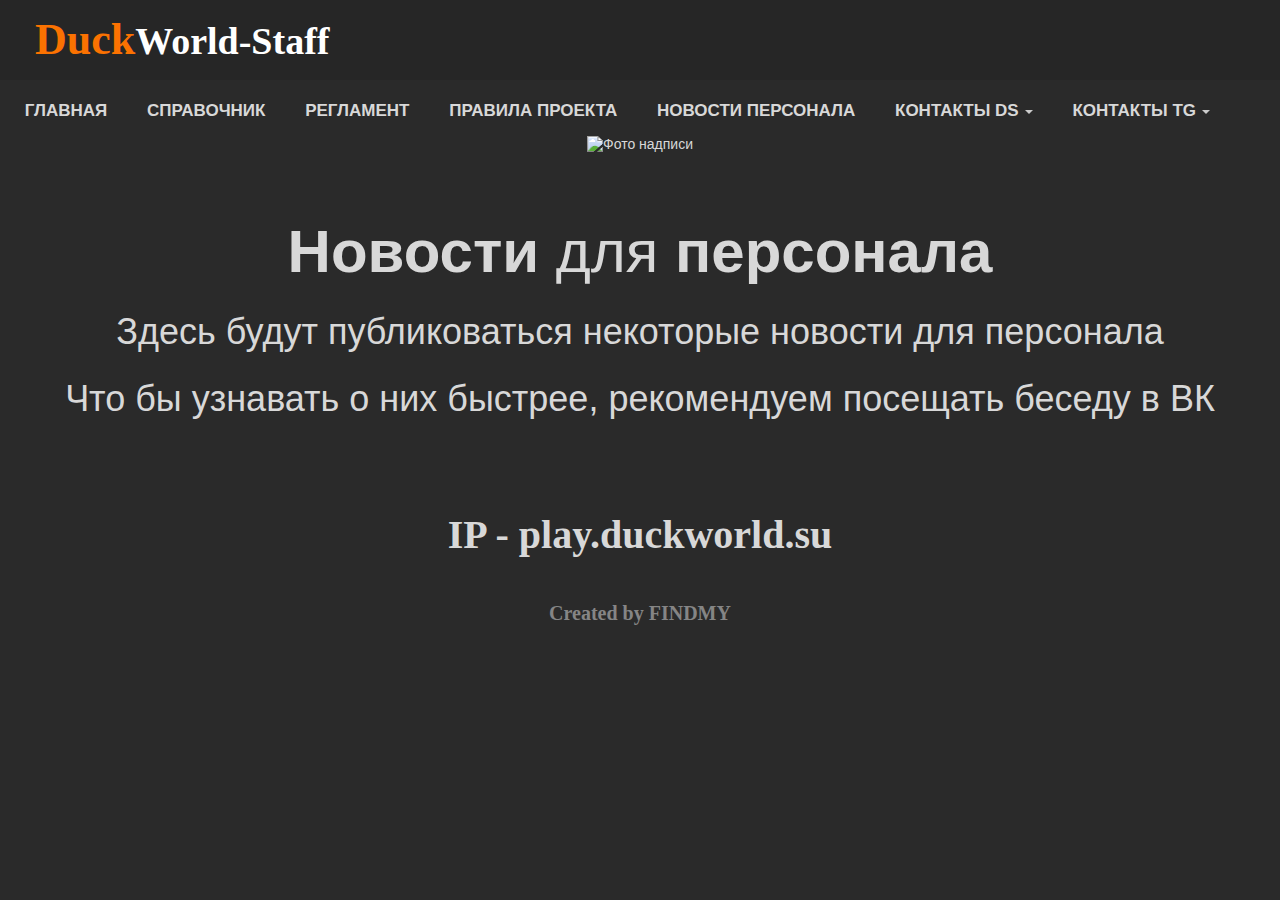
==== main.html @ 3d75f7b2 "Add files via upload" ====
<!DOCTYPE html>
<html lang="ru">

<head>
    <meta charset="utf-8">
    <meta name="Raquel" content="Codify Academy">
    <met name="description" content="An intermediate simple site replication made by Codify Academy.">
        <title>DuckWorld-Staff</title>
        <link rel="shortcut" href="favicon.ico">
        <link href="http://fonts.goolgleapis.com/css?family=Open+Sans:400,300,700" rel="stylesheet" type="text/css">
        <link rel="stylesheet" href="https://maxcdn.bootstrapcdn.com/font-awesome/4.3.0/css/font-awesome.min.css">
        <link rel="stylesheet" href="styles.css">
</head>

<body>
    <nav>
        <div class="logo">
            <a class="main-index" href="index1.html"><span class="duck-logo">Duck</span>World-Staff</a>
        </div>
        <ul class="nav-bar active">
            <li class="nav-link" class="nav-info">
                <a
                    href="index.html">Главная</a>
            </li>
            <li class="nav-link" class="nav-info">
                <a
                    href="https://sites.google.com/view/duckworld-moderators/%D0%B3%D0%BB%D0%B0%D0%B2%D0%BD%D0%B0%D1%8F-%D1%81%D1%82%D1%80%D0%B0%D0%BD%D0%B8%D1%86%D0%B0?authuser=0">Справочник</a>
            </li>
            <li class="nav-link active">
                <a href="https://drive.google.com/file/d/18ECSZvlQudHRG6nyhBLbqb5kcnPhb0lm/view">Регламент</a>
            </li>
            <li class="nav-link">
                <a href="https://vk.com/topic-221816899_51909450">Правила проекта</a>
            </li>
            <li class="nav-link active">
                <a href="main.html">Новости персонала</a>
            </li>
            <li class="dropdown">
                <a href="#" class="dropbtn">КОНТАКТЫ DS</a>
                <ul class="dropdown-content">
                    <li><a href="https://discord.com/users/659389177367887876" target="_blank">SNICH_GAMES</a></li>
                    <li><a href="https://discord.com/users/828582521494831104" target="_blank">Midweek24</a></li>
                    <li><a href="https://discord.com/users/828582521494831104" target="_blank">FINDMY</a></li>
                </ul>
            </li>
            <li class="dropdown">
                <a href="#" class="dropbtn">КОНТАКТЫ TG</a>
                <ul class="dropdown-content">
                    <li><a href="http://t.me/snich_1" target="_blank">SNICH_GAMES</a></li>
                    <li><a href="http://t.me/midweek24" target="_blank">Midweek24</a></li>
                    <li><a href="http://t.me/borodinskiy_hleb" target="_blank">FINDMY</a></li>
                </ul>
            </li>
        </ul>
    </nav>

    <header>
        <img class="banner" src="img/iL3OtYTrg24.png" alt="Фото надписи">
        <h1 class="h1-main"><span>Новости</span> для<span> персонала</span></h1>
        <h2>Здесь будут публиковаться некоторые новости для персонала</h2>
        <h2>Что бы узнавать о них быстрее, рекомендуем посещать беседу в ВК</h2>
    </header>



    <br class="br">
    <footer>
        <h3>IP - play.duckworld.su</h3>
        <br>
        <p class="bold">
            Created by FINDMY
        </p>
        <p>

        </p>
    </footer>
---- styles.css ----
*{
	margin: 0;
	padding: 0;
}
body{
	font-size: 14px;
	background-color: #2a2a2a;
}
/* navigation */

nav{
	background-color: #262626;
	height: 80px
}

nav .logo{
	color: #fff;
	line-height: 20px;
	font-size: 38px;
	float: left;
	padding: 15px 15px;
	padding-left: 35px;
	margin-top: 15px;
	font-weight: bold;
}
.duck {
  color: rgb(251, 114, 1);
  font-size: 54px;
}
.duck-logo {
  color: rgb(251, 114, 1);
  font-size: 44px;
}

nav ul{
	float: right;
	padding: 15px 15px;
	padding-right: 35px;
	font-size: 17px;
	margin-top: 20px;
	font-weight: bold;
	font-family: arial;
}

nav ul li{
	display: inline-block;
	list-style-type: circle;
}

nav ul li.acitve a{
	color: #ff6760;
}


nav ul li a{
	color: #d8d8d8;
	text-decoration: none;
	margin-right: 35px;
	text-transform: uppercase;
}

/* ... ваши стили для .nav-link ... */

/* Линия подчеркивания при наведении (пример) */
.nav-link:hover {
  color: #ff9800;
}
.nav-link:hover::after {
  content: '';
  position: absolute;
  left: 0;
  bottom: -2px;
  width: 100%;
  height: 2px;
  background-color: #ff9800;
}

/* --- СТИЛИ ДЛЯ АКТИВНОЙ ССЫЛКИ (добавленной вручную) --- */
.nav-link.active { /* Стиль для ссылки с классом active */
  color: #ff9800; /* Цвет как при наведении */
  font-weight: bold; /* Можно добавить жирность */
  /* Важно: убеждаемся, что активная ссылка не реагирует на hover так же, */
  /* чтобы не было двойного эффекта или конфликтов (если нужно) */
  /* pointer-events: none; */ /* Раскомментируйте, если хотите отключить hover для активной */
}

/*header*/
header{
	color: #d8d8d8;
	text-align: center;
	font-family: 'Open Sans', sans-serif;
}

.main-index {
  text-decoration: none;
  color: white;
}

.banner {
  height: 850px;
  width: 100%;
}
header h1{
	margin-top: 65px;
	font-size: 48px;
	font-weight: 300;
}
.h1-main {
  margin-top: 65px;
	font-size: 60px;
	font-weight: 300;
}

header h1 span{
	font-weight: bold;
}
header h2{
	font-size: 36px;
	margin: 25px 0;
	font-weight: 300
}
header h2 span{
	color: #eb615b;
}

.main-nav li a {
  display: inline-block; 
  color: #cccccc;
  text-align: center;
  padding: 14px 16px;
  text-decoration: none;
  font-size: 12px;
  text-transform: uppercase;
  font-family: sans-serif;
  vertical-align: middle; /
}

.main-nav li a:hover:not(.dropbtn) {
  background-color: #444;
  color: white;
}

.dropdown {
  position: relative;
  display: inline-block;
}


.dropbtn::after {
  content: ''; 
  display: inline-block;
  margin-left: 6px; 
  vertical-align: middle; 
  border-style: solid;
  border-width: 4px 4px 0 4px; 
  border-color: #cccccc transparent transparent transparent; 
  transition: border-color 0.2s ease, transform 0.2s ease; 
}

.dropdown:hover .dropbtn::after {
  border-color: white transparent transparent transparent; 
}


.dropdown-content {
  opacity: 0; 
  visibility: hidden; 
  transform: translateY(-10px); 
  transition: opacity 0.3s ease, transform 0.3s ease, visibility 0s 0.3s; 

  position: absolute;
  background-color: #3a3a3a;
  min-width: 160px;
  box-shadow: 0px 8px 16px 0px rgba(0,0,0,0.3);
  z-index: 1;
  right: 0;
  list-style: none;
  padding: 5px 0; 
  margin: 0;
  margin-top: 5px; 
  border-radius: 4px; 
  text-align: left;
}

.dropdown-content li a {
  color: #cccccc;
  padding: 10px 16px; 
  text-decoration: none;
  display: block;
  text-transform: none;
  font-size: 13px;
  white-space: nowrap;
  transition: background-color 0.2s ease, color 0.2s ease; 
}

.dropdown-content li a:hover {
  background-color: #555;
  color: white;
}

.dropdown:hover .dropdown-content {
  opacity: 1; 
  visibility: visible; 
  transform: translateY(0); 
  transition: opacity 0.3s ease, transform 0.3s ease, visibility 0s 0s; 
}

.dropdown:hover .dropbtn {
  background-color: #444;
  color: white;
}

header a {
	background-color: #ff6760;
	padding: 15px 20px;
	text-transform: uppercase;
	border: none;
	border-radius: 10px;
	margin: 10px 0 75px;
	display: inline-block;
	color: #fff;
	text-decoration: none;
  font-size: 16px;
  font-weight: bold;
}


/* --- Стили ТОЛЬКО для формы ввода пароля --- */

/* Оверлей (затемнение фона) */
#passwordOverlay {
  position: fixed; /* Фиксированное положение на весь экран */
  top: 0;
  left: 0;
  width: 100%;
  height: 100%;
  background-color: rgba(0, 0, 0, 0.65); /* Полупрозрачный черный фон */
  display: flex; /* Используем flex для центрирования блока ввода */
  justify-content: center;
  align-items: center;
  z-index: 1000; /* Должен быть поверх всего остального контента */
  transition: opacity 0.3s ease-out; /* Плавное исчезновение */
  /* Убедись, что твой основной контент имеет z-index ниже 1000, если ты используешь z-index */
}

/* Контейнер формы ввода пароля */
#passwordPrompt {
  background-color: #ffffff; /* Белый фон блока */
  padding: 30px 40px;
  border-radius: 8px;
  box-shadow: 0 5px 20px rgba(0, 0, 0, 0.25); /* Тень для выделения */
  text-align: center;
  width: 90%; /* Ширина на мобильных */
  max-width: 360px; /* Максимальная ширина на больших экранах */
  box-sizing: border-box; /* Чтобы padding не влиял на общую ширину */
}

/* Заголовок внутри блока ввода */
#passwordPrompt h2 {
  margin-top: 0;
  margin-bottom: 15px;
  color: #333; /* Цвет заголовка (можешь поменять) */
  font-size: 1.4em; /* Размер заголовка */
  font-weight: 600;
  font-family: sans-serif; /* Используем базовый шрифт, если твой не подхватится */
}

/* Поясняющий текст внутри блока ввода */
#passwordPrompt p {
  margin-bottom: 25px;
  color: #555; /* Цвет текста (можешь поменять) */
  font-size: 0.95em;
  line-height: 1.4;
   font-family: sans-serif; /* Используем базовый шрифт */
}

/* Поле ввода пароля */
#passwordInput {
  width: 100%; /* На всю ширину блока #passwordPrompt */
  padding: 12px 15px;
  margin-bottom: 10px; /* Отступ снизу до сообщения об ошибке */
  border: 1px solid #ced4da; /* Серая рамка */
  border-radius: 5px;
  box-sizing: border-box;
  font-size: 1em;
  font-family: inherit; /* Наследует шрифт от родителя */
}
/* Стиль при фокусе на поле ввода */
#passwordInput:focus {
  border-color: #80bdff; /* Голубая рамка при фокусе */
  outline: 0; /* Убираем стандартный контур */
  box-shadow: 0 0 0 0.2rem rgba(0, 123, 255, 0.25); /* Легкое свечение */
}

/* Сообщение об ошибке */
#errorMessage {
  color: #dc3545; /* Красный цвет для ошибки */
  font-size: 0.85em;
  min-height: 1.2em; /* Резервируем место, чтобы форма не прыгала */
  margin-bottom: 15px; /* Отступ до кнопки */
  text-align: left; /* Выравнивание текста ошибки по левому краю */
  display: none; /* Скрыто по умолчанию */
   font-family: sans-serif; /* Используем базовый шрифт */
}

/* Кнопка "Войти" */
#submitPassword {
  width: 100%; /* На всю ширину блока #passwordPrompt */
  padding: 12px 20px;
  background-color: #007bff; /* Синий цвет кнопки */
  color: white; /* Белый текст на кнопке */
  border: none;
  border-radius: 5px;
  font-size: 1em;
  font-weight: 500;
  cursor: pointer;
  transition: background-color 0.2s ease;
  font-family: inherit; /* Наследует шрифт */
}
/* Стиль кнопки при наведении */
#submitPassword:hover {
  background-color: #0056b3; /* Более темный синий при наведении */
}

/* Стиль для плавного скрытия оверлея (добавляется через JS) */
#passwordOverlay.hidden {
  opacity: 0;
  pointer-events: none; /* Чтобы нельзя было кликнуть на невидимый оверлей */
}

/* Анимация тряски при ошибке (добавляется через JS) */
@keyframes shake {
0%, 100% { transform: translateX(0); }
10%, 30%, 50%, 70%, 90% { transform: translateX(-5px); }
20%, 40%, 60%, 80% { transform: translateX(5px); }
}

/* Применяем анимацию к блоку (этот класс можно добавить в JS при ошибке) */
#passwordPrompt.shake-animation {
   animation: shake 0.5s;
}


/* Важно: убедись, что твой основной контент скрыт */
/* Либо через JS как в прошлом примере (protectedContent.style.display = 'none';) */
/* Либо добавь этот стиль, если у тебя нет JS для этого */
#protectedContent {
   display: none;
}

/* --- Конец стилей для формы ввода пароля --- */

.rules {
  background-color: #ff6760;
	padding: 15px 20px;
	text-transform: uppercase;
	border: none;
	border-radius: 10px;
	margin: 10px 0px 75px;
	display: block;
	color: #fff;
	text-decoration: none;
  text-align: center;
  font-weight: bold;
  font-size: 20px;
}
.reg {
  background-color: #ff6760;
	padding: 15px 20px;
	text-transform: uppercase;
	border: none;
	border-radius: 10px;
	margin: 10px 0 75px;
	display: block;
	color: #fff;
	text-decoration: none;
  font-size: 20px;
  font-weight: bold;
  text-align: center;
}

.personal {
  background-color: #ff6760;
	padding: 15px 20px;
	text-transform: uppercase;
	border: none;
	border-radius: 10px;
	margin: 10px 0px 75px;
	display: block;
	color: #fff;
	text-decoration: none;
  text-align: center;
  font-weight: bold;
  font-size: 20px;
}

.stadii {
  background-color: #ff6760;
	padding: 15px 20px;
	text-transform: uppercase;
	border: none;
	border-radius: 10px;
	margin: 10px 0px 75px;
	display: block;
	color: #fff;
	text-decoration: none;
  text-align: center;
  font-weight: bold;
  font-size: 20px;
}

.p-rules {
  background-color: #ff6760;
	padding: 15px 20px;
	text-transform: uppercase;
	border: none;
	border-radius: 10px;
	margin: 10px 0px 75px;
	display: block;
	color: #fff;
	text-decoration: none;
  text-align: center;
  font-weight: bold;
  font-size: 20px;
}

.decor {
  color: rgb(255, 60, 0);
  font-weight: bold;
}

.faq-section {
  max-width: 800px; /* Максимальная ширина блока FAQ */
  margin: 40px auto; /* Отступы сверху/снизу и авто по бокам для центрирования */
  padding: 20px;    /* Внутренние отступы */
  text-align: left; /* Выравнивание текста по левому краю */
  color: #cccccc; /* Цвет текста (можете поменять на свой) */
}

.faq-section h2 {
  text-align: center; /* Заголовок секции по центру */
  margin-bottom: 80px; /* Отступ снизу от заголовка */
  color: #ffffff; /* Цвет заголовка (можете поменять) */
  font-size: 40px;
}

.faq-list dt { /* Стили для вопроса */
  font-weight: bold;  /* Жирный шрифт */
  margin-top: 15px;   /* Отступ сверху перед вопросом */
  color: #e0e0e0;   /* Цвет текста вопроса */
  font-size: 1.6em;   /* Немного увеличить размер шрифта */
}

.faq-list dd { /* Стили для ответа */
  margin-left: 0;     /* Убрать стандартный отступ слева для dd */
  margin-top: 5px;    /* Небольшой отступ сверху перед ответом */
  padding-left: 20px; /* Добавить небольшой отступ слева для визуального разделения */
  border-left: 2px solid #555555; /* Декоративная линия слева */
  line-height: 1.6;   /* Межстрочный интервал для лучшей читаемости */
  font-size: 1.6em;
}

.faq-list dt:first-of-type {
  margin-top: 0;
}
/*footer*/
footer{
	color: #d8d8d8;
	text-align: center;

}
footer h3{
	margin: 50px 0 25px;
	font-size: 40px;
  font-weight: bold;
}

footer p{
	color: #858585;
	font-size: 16px;
	padding: 3px 0;

}

.bold {
  font-weight: bold;
  font-size: 20px;
}

.br {
  color: #ff0000;
  font-size: 2px;
}
footer p a{
	color: #793f3d;
}
.socialIcons{
	margin: 15px 0 50px;

}
.socialIcons a{
	color: #fff;
  text-decoration: none;

}
.socialIcons .fa-twitter{
	background-color: #5daed5;
	padding: 5px;
	border-radius: 50%;
}
.socialIcons .fa-facebook{
	background-color: #4470cf;
	padding: 5px 8px;
	border-radius: 50%;
}

@media screen and (max-width: 640px){
	.item{
		width: 50%;
		margin: 0 auto;
		display: block;
	}
}
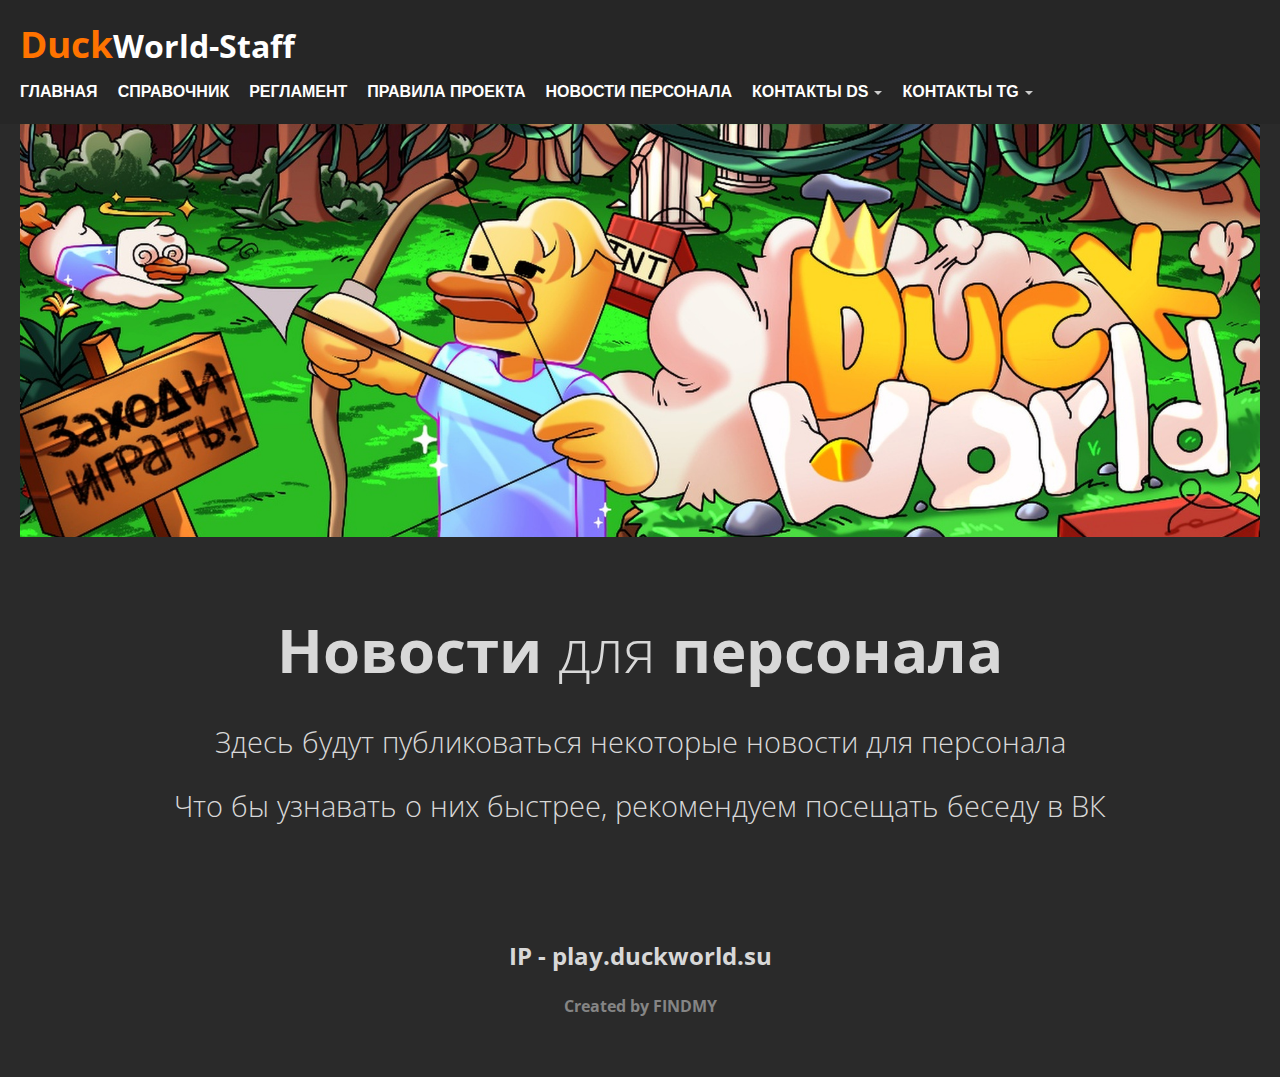
==== commit 5cdd7144: "add width for devise" ====
--- a/main.html
+++ b/main.html
@@ -4,12 +4,13 @@
 <head>
     <meta charset="utf-8">
     <meta name="Raquel" content="Codify Academy">
-    <met name="description" content="An intermediate simple site replication made by Codify Academy.">
-        <title>DuckWorld-Staff</title>
-        <link rel="shortcut" href="favicon.ico">
-        <link href="http://fonts.goolgleapis.com/css?family=Open+Sans:400,300,700" rel="stylesheet" type="text/css">
-        <link rel="stylesheet" href="https://maxcdn.bootstrapcdn.com/font-awesome/4.3.0/css/font-awesome.min.css">
-        <link rel="stylesheet" href="styles.css">
+    <meta name="description" content="An intermediate simple site replication made by Codify Academy.">
+    <meta name="viewport" content="width=device-width, initial-scale=1.0">
+    <title>DuckWorld-Staff</title>
+    <link rel="shortcut" href="favicon.ico">
+    <link href="https://fonts.googleapis.com/css?family=Open+Sans:400,300,700" rel="stylesheet" type="text/css">
+    <link rel="stylesheet" href="https://maxcdn.bootstrapcdn.com/font-awesome/4.3.0/css/font-awesome.min.css">
+    <link rel="stylesheet" href="styles.css">
 </head>
 
 <body>
@@ -66,7 +67,6 @@
     <br class="br">
     <footer>
         <h3>IP - play.duckworld.su</h3>
-        <br>
         <p class="bold">
             Created by FINDMY
         </p>
--- a/styles.css
+++ b/styles.css
@@ -1,70 +1,134 @@
-*{
-	margin: 0;
-	padding: 0;
-}
-body{
-	font-size: 14px;
-	background-color: #2a2a2a;
-}
+/* Добавить в самое начало файла */
+*,
+*::before,
+*::after {
+  margin: 0;
+  padding: 0;
+  box-sizing: border-box;
+  /* Важно для предсказуемой верстки */
+}
+
+html {
+  font-size: 100%;
+  /* Обычно 16px, база для rem */
+  scroll-behavior: smooth;
+  /* Оставляем твой скролл */
+  background-color: #2a2a2a;
+  /* Переносим фон с body сюда */
+}
+
+body {
+  font-size: 0.875rem;
+  /* ~14px */
+  /* background-color: #2a2a2a; */
+  /* Убираем отсюда, задано в html */
+  font-family: 'Open Sans', sans-serif;
+  /* Укажем основной шрифт здесь */
+  color: #d8d8d8;
+  /* Базовый цвет текста */
+  line-height: 1.6;
+  /* Базовый межстрочный интервал */
+}
+
+img {
+  /* Базовый стиль для всех изображений */
+  max-width: 100%;
+  /* Изображения не будут вылезать за контейнер */
+  height: auto;
+  /* Сохранение пропорций */
+  display: block;
+  /* Убирает лишний отступ под картинкой */
+}
+
+a {
+  /* Базовый стиль ссылок */
+  color: #ff6760;
+  /* Твой цвет ссылок */
+  text-decoration: none;
+}
+
+a:hover {
+  text-decoration: underline;
+  /* Простое подчеркивание при наведении */
+}
+
+/* Конец общих стилей */
+
+body {
+  font-size: 14px;
+  background-color: #2a2a2a;
+}
+
 /* navigation */
 
-nav{
-	background-color: #262626;
-	height: 80px
-}
-
-nav .logo{
-	color: #fff;
-	line-height: 20px;
-	font-size: 38px;
-	float: left;
-	padding: 15px 15px;
-	padding-left: 35px;
-	margin-top: 15px;
-	font-weight: bold;
-}
-.duck {
-  color: rgb(251, 114, 1);
-  font-size: 54px;
-}
+/* --- ИЗМЕНЕНИЯ В НАВИГАЦИИ --- */
+nav {
+  background-color: #262626;
+  /* height: 80px; */
+  /* Убираем фиксированную высоту */
+  padding: 15px 20px;
+  /* Добавляем внутренние отступы */
+  display: flex;
+  /* Включаем Flexbox */
+  justify-content: space-between;
+  /* Лого слева, меню справа */
+  align-items: center;
+  /* Выравниваем по вертикали */
+  flex-wrap: wrap;
+  /* Разрешаем перенос на маленьких экранах (хотя лучше сделать гамбургер) */
+}
+
+nav .logo {
+  color: #fff;
+  /* line-height: 20px; */
+  /* Управляется align-items */
+  font-size: 2rem;
+  /* Используем rem */
+  /* Было 38px */
+  /* float: left; */
+  /* Убираем float */
+  /* padding: 15px 15px; */
+  /* Задано в nav */
+  /* padding-left: 35px; */
+  /* margin-top: 15px; */
+  /* Управляется align-items */
+  font-weight: bold;
+  flex-shrink: 0;
+  /* Чтобы лого не сжималось */
+}
+
 .duck-logo {
-  color: rgb(251, 114, 1);
-  font-size: 44px;
-}
-
-nav ul{
-	float: right;
-	padding: 15px 15px;
-	padding-right: 35px;
-	font-size: 17px;
-	margin-top: 20px;
-	font-weight: bold;
-	font-family: arial;
-}
-
-nav ul li{
-	display: inline-block;
-	list-style-type: circle;
-}
-
-nav ul li.acitve a{
-	color: #ff6760;
-}
-
-
-nav ul li a{
-	color: #d8d8d8;
-	text-decoration: none;
-	margin-right: 35px;
-	text-transform: uppercase;
-}
-
-/* ... ваши стили для .nav-link ... */
-
-/* Линия подчеркивания при наведении (пример) */
+  color: rgb(255, 115, 0);
+  font-size: 2.3rem;
+}
+
+nav ul {
+  font-size: 1rem;
+  font-weight: bold;
+  font-family: arial, sans-serif;
+  list-style: none;
+  display: flex;
+  gap: 20px;
+  flex-wrap: wrap;
+  }
+
+nav ul li.acitve a {
+  color: #ff6760;
+}
+
+
+nav ul li a {
+  color: #ffffff;
+  text-decoration: none;
+  text-transform: uppercase;
+  padding: 5px 0;
+  display: block;
+}
+
 .nav-link:hover {
   color: #ff9800;
 }
+
 .nav-link:hover::after {
   content: '';
   position: absolute;
@@ -76,19 +140,19 @@
 }
 
 /* --- СТИЛИ ДЛЯ АКТИВНОЙ ССЫЛКИ (добавленной вручную) --- */
-.nav-link.active { /* Стиль для ссылки с классом active */
-  color: #ff9800; /* Цвет как при наведении */
-  font-weight: bold; /* Можно добавить жирность */
-  /* Важно: убеждаемся, что активная ссылка не реагирует на hover так же, */
-  /* чтобы не было двойного эффекта или конфликтов (если нужно) */
-  /* pointer-events: none; */ /* Раскомментируйте, если хотите отключить hover для активной */
+.nav-link.active {
+  color: #ff9800;
+  font-weight: bold;
 }
 
 /*header*/
-header{
-	color: #d8d8d8;
-	text-align: center;
-	font-family: 'Open Sans', sans-serif;
+/* --- ИЗМЕНЕНИЯ В HEADER --- */
+header {
+  color: #d8d8d8;
+  text-align: center;
+  font-family: 'Open Sans', sans-serif;
+  padding: 0 20px;
+  /* Добавим боковые отступы */
 }
 
 .main-index {
@@ -97,34 +161,82 @@
 }
 
 .banner {
-  height: 850px;
+  /* height: 850px; */
+  /* Убираем фиксированную высоту */
   width: 100%;
-}
-header h1{
-	margin-top: 65px;
-	font-size: 48px;
-	font-weight: 300;
-}
+  /* Оставляем */
+  max-height: 70vh;
+  /* Ограничим высоту, чтобы не занимал весь экран */
+  object-fit: cover;
+  /* Чтобы изображение красиво заполняло область */
+}
+
+.duck {
+  color: rgb(255, 115, 0);
+  font-size: 2.9rem;
+}
+
+header h1 {
+  margin-top: 3rem;
+  /* Используем rem */
+  /* Было 65px */
+  font-size: 2.5rem;
+  /* Используем rem */
+  /* Было 48px */
+  font-weight: 300;
+}
+
 .h1-main {
   margin-top: 65px;
-	font-size: 60px;
-	font-weight: 300;
-}
-
-header h1 span{
-	font-weight: bold;
-}
-header h2{
-	font-size: 36px;
-	margin: 25px 0;
-	font-weight: 300
-}
-header h2 span{
-	color: #eb615b;
-}
+  font-size: 60px;
+  font-weight: 300;
+}
+
+header h1 span {
+  font-weight: bold;
+}
+
+header h2 {
+  font-size: 1.8rem;
+  /* Используем rem */
+  /* Было 36px */
+  margin: 1.5rem 0;
+  /* Используем rem */
+  /* Было 25px */
+  font-weight: 300;
+  line-height: 1.4;
+  /* Добавим для лучшей читаемости */
+}
+
+header h2 span {
+  color: #eb615b;
+}
+
+header a {
+  /* Кнопка Регламент */
+  background-color: #ff6760;
+  padding: 0.8rem 1.2rem;
+  /* Используем rem */
+  /* Было 15px 20px */
+  text-transform: uppercase;
+  border: none;
+  border-radius: 10px;
+  margin: 1rem 0 3rem;
+  /* Используем rem */
+  /* Было 10px 0 75px */
+  display: inline-block;
+  color: #fff;
+  text-decoration: none;
+  font-size: 1rem;
+  /* Используем rem */
+  /* Было 16px */
+  font-weight: bold;
+}
+
+/* --- Конец изменений в HEADER --- */
 
 .main-nav li a {
-  display: inline-block; 
+  display: inline-block;
   color: #cccccc;
   text-align: center;
   padding: 14px 16px;
@@ -132,7 +244,7 @@
   font-size: 12px;
   text-transform: uppercase;
   font-family: sans-serif;
-  vertical-align: middle; /
+  vertical-align: middle;/
 }
 
 .main-nav li a:hover:not(.dropbtn) {
@@ -147,50 +259,50 @@
 
 
 .dropbtn::after {
-  content: ''; 
+  content: '';
   display: inline-block;
-  margin-left: 6px; 
-  vertical-align: middle; 
+  margin-left: 6px;
+  vertical-align: middle;
   border-style: solid;
-  border-width: 4px 4px 0 4px; 
-  border-color: #cccccc transparent transparent transparent; 
-  transition: border-color 0.2s ease, transform 0.2s ease; 
+  border-width: 4px 4px 0 4px;
+  border-color: #cccccc transparent transparent transparent;
+  transition: border-color 0.2s ease, transform 0.2s ease;
 }
 
 .dropdown:hover .dropbtn::after {
-  border-color: white transparent transparent transparent; 
+  border-color: white transparent transparent transparent;
 }
 
 
 .dropdown-content {
-  opacity: 0; 
-  visibility: hidden; 
-  transform: translateY(-10px); 
-  transition: opacity 0.3s ease, transform 0.3s ease, visibility 0s 0.3s; 
+  opacity: 0;
+  visibility: hidden;
+  transform: translateY(-10px);
+  transition: opacity 0.3s ease, transform 0.3s ease, visibility 0s 0.3s;
 
   position: absolute;
   background-color: #3a3a3a;
   min-width: 160px;
-  box-shadow: 0px 8px 16px 0px rgba(0,0,0,0.3);
+  box-shadow: 0px 8px 16px 0px rgba(0, 0, 0, 0.3);
   z-index: 1;
   right: 0;
   list-style: none;
-  padding: 5px 0; 
+  padding: 5px 0;
   margin: 0;
-  margin-top: 5px; 
-  border-radius: 4px; 
+  margin-top: 5px;
+  border-radius: 4px;
   text-align: left;
 }
 
 .dropdown-content li a {
   color: #cccccc;
-  padding: 10px 16px; 
+  padding: 10px 16px;
   text-decoration: none;
   display: block;
   text-transform: none;
   font-size: 13px;
   white-space: nowrap;
-  transition: background-color 0.2s ease, color 0.2s ease; 
+  transition: background-color 0.2s ease, color 0.2s ease;
 }
 
 .dropdown-content li a:hover {
@@ -199,10 +311,10 @@
 }
 
 .dropdown:hover .dropdown-content {
-  opacity: 1; 
-  visibility: visible; 
-  transform: translateY(0); 
-  transition: opacity 0.3s ease, transform 0.3s ease, visibility 0s 0s; 
+  opacity: 1;
+  visibility: visible;
+  transform: translateY(0);
+  transition: opacity 0.3s ease, transform 0.3s ease, visibility 0s 0s;
 }
 
 .dropdown:hover .dropbtn {
@@ -211,17 +323,21 @@
 }
 
 header a {
-	background-color: #ff6760;
-	padding: 15px 20px;
-	text-transform: uppercase;
-	border: none;
-	border-radius: 10px;
-	margin: 10px 0 75px;
-	display: inline-block;
-	color: #fff;
-	text-decoration: none;
+  background-color: #ff6760;
+  padding: 15px 20px;
+  text-transform: uppercase;
+  border: none;
+  border-radius: 10px;
+  margin: 10px 0 75px;
+  display: inline-block;
+  color: #fff;
+  text-decoration: none;
   font-size: 16px;
   font-weight: bold;
+}
+
+.dec {
+  color: #ff7300;
 }
 
 
@@ -229,115 +345,168 @@
 
 /* Оверлей (затемнение фона) */
 #passwordOverlay {
-  position: fixed; /* Фиксированное положение на весь экран */
+  position: fixed;
+  /* Фиксированное положение на весь экран */
   top: 0;
   left: 0;
   width: 100%;
   height: 100%;
-  background-color: rgba(0, 0, 0, 0.65); /* Полупрозрачный черный фон */
-  display: flex; /* Используем flex для центрирования блока ввода */
+  background-color: rgba(0, 0, 0, 0.65);
+  /* Полупрозрачный черный фон */
+  display: flex;
+  /* Используем flex для центрирования блока ввода */
   justify-content: center;
   align-items: center;
-  z-index: 1000; /* Должен быть поверх всего остального контента */
-  transition: opacity 0.3s ease-out; /* Плавное исчезновение */
+  z-index: 1000;
+  /* Должен быть поверх всего остального контента */
+  transition: opacity 0.3s ease-out;
+  /* Плавное исчезновение */
   /* Убедись, что твой основной контент имеет z-index ниже 1000, если ты используешь z-index */
 }
 
 /* Контейнер формы ввода пароля */
 #passwordPrompt {
-  background-color: #ffffff; /* Белый фон блока */
+  background-color: #ffffff;
+  /* Белый фон блока */
   padding: 30px 40px;
   border-radius: 8px;
-  box-shadow: 0 5px 20px rgba(0, 0, 0, 0.25); /* Тень для выделения */
-  text-align: center;
-  width: 90%; /* Ширина на мобильных */
-  max-width: 360px; /* Максимальная ширина на больших экранах */
-  box-sizing: border-box; /* Чтобы padding не влиял на общую ширину */
+  box-shadow: 0 5px 20px rgba(0, 0, 0, 0.25);
+  /* Тень для выделения */
+  text-align: center;
+  width: 90%;
+  /* Ширина на мобильных */
+  max-width: 360px;
+  /* Максимальная ширина на больших экранах */
+  box-sizing: border-box;
+  /* Чтобы padding не влиял на общую ширину */
 }
 
 /* Заголовок внутри блока ввода */
 #passwordPrompt h2 {
   margin-top: 0;
   margin-bottom: 15px;
-  color: #333; /* Цвет заголовка (можешь поменять) */
-  font-size: 1.4em; /* Размер заголовка */
+  color: #333;
+  /* Цвет заголовка (можешь поменять) */
+  font-size: 1.4em;
+  /* Размер заголовка */
   font-weight: 600;
-  font-family: sans-serif; /* Используем базовый шрифт, если твой не подхватится */
+  font-family: sans-serif;
+  /* Используем базовый шрифт, если твой не подхватится */
 }
 
 /* Поясняющий текст внутри блока ввода */
 #passwordPrompt p {
   margin-bottom: 25px;
-  color: #555; /* Цвет текста (можешь поменять) */
+  color: #555;
+  /* Цвет текста (можешь поменять) */
   font-size: 0.95em;
   line-height: 1.4;
-   font-family: sans-serif; /* Используем базовый шрифт */
+  font-family: sans-serif;
+  /* Используем базовый шрифт */
 }
 
 /* Поле ввода пароля */
 #passwordInput {
-  width: 100%; /* На всю ширину блока #passwordPrompt */
+  width: 100%;
+  /* На всю ширину блока #passwordPrompt */
   padding: 12px 15px;
-  margin-bottom: 10px; /* Отступ снизу до сообщения об ошибке */
-  border: 1px solid #ced4da; /* Серая рамка */
+  margin-bottom: 10px;
+  /* Отступ снизу до сообщения об ошибке */
+  border: 1px solid #ced4da;
+  /* Серая рамка */
   border-radius: 5px;
   box-sizing: border-box;
   font-size: 1em;
-  font-family: inherit; /* Наследует шрифт от родителя */
-}
+  font-family: inherit;
+  /* Наследует шрифт от родителя */
+}
+
 /* Стиль при фокусе на поле ввода */
 #passwordInput:focus {
-  border-color: #80bdff; /* Голубая рамка при фокусе */
-  outline: 0; /* Убираем стандартный контур */
-  box-shadow: 0 0 0 0.2rem rgba(0, 123, 255, 0.25); /* Легкое свечение */
+  border-color: #80bdff;
+  /* Голубая рамка при фокусе */
+  outline: 0;
+  /* Убираем стандартный контур */
+  box-shadow: 0 0 0 0.2rem rgba(0, 123, 255, 0.25);
+  /* Легкое свечение */
 }
 
 /* Сообщение об ошибке */
 #errorMessage {
-  color: #dc3545; /* Красный цвет для ошибки */
+  color: #dc3545;
+  /* Красный цвет для ошибки */
   font-size: 0.85em;
-  min-height: 1.2em; /* Резервируем место, чтобы форма не прыгала */
-  margin-bottom: 15px; /* Отступ до кнопки */
-  text-align: left; /* Выравнивание текста ошибки по левому краю */
-  display: none; /* Скрыто по умолчанию */
-   font-family: sans-serif; /* Используем базовый шрифт */
+  min-height: 1.2em;
+  /* Резервируем место, чтобы форма не прыгала */
+  margin-bottom: 15px;
+  /* Отступ до кнопки */
+  text-align: left;
+  /* Выравнивание текста ошибки по левому краю */
+  display: none;
+  /* Скрыто по умолчанию */
+  font-family: sans-serif;
+  /* Используем базовый шрифт */
 }
 
 /* Кнопка "Войти" */
 #submitPassword {
-  width: 100%; /* На всю ширину блока #passwordPrompt */
+  width: 100%;
+  /* На всю ширину блока #passwordPrompt */
   padding: 12px 20px;
-  background-color: #007bff; /* Синий цвет кнопки */
-  color: white; /* Белый текст на кнопке */
+  background-color: #007bff;
+  /* Синий цвет кнопки */
+  color: white;
+  /* Белый текст на кнопке */
   border: none;
   border-radius: 5px;
   font-size: 1em;
   font-weight: 500;
   cursor: pointer;
   transition: background-color 0.2s ease;
-  font-family: inherit; /* Наследует шрифт */
-}
+  font-family: inherit;
+  /* Наследует шрифт */
+}
+
 /* Стиль кнопки при наведении */
 #submitPassword:hover {
-  background-color: #0056b3; /* Более темный синий при наведении */
+  background-color: #0056b3;
+  /* Более темный синий при наведении */
 }
 
 /* Стиль для плавного скрытия оверлея (добавляется через JS) */
 #passwordOverlay.hidden {
   opacity: 0;
-  pointer-events: none; /* Чтобы нельзя было кликнуть на невидимый оверлей */
+  pointer-events: none;
+  /* Чтобы нельзя было кликнуть на невидимый оверлей */
 }
 
 /* Анимация тряски при ошибке (добавляется через JS) */
 @keyframes shake {
-0%, 100% { transform: translateX(0); }
-10%, 30%, 50%, 70%, 90% { transform: translateX(-5px); }
-20%, 40%, 60%, 80% { transform: translateX(5px); }
+
+  0%,
+  100% {
+    transform: translateX(0);
+  }
+
+  10%,
+  30%,
+  50%,
+  70%,
+  90% {
+    transform: translateX(-5px);
+  }
+
+  20%,
+  40%,
+  60%,
+  80% {
+    transform: translateX(5px);
+  }
 }
 
 /* Применяем анимацию к блоку (этот класс можно добавить в JS при ошибке) */
 #passwordPrompt.shake-animation {
-   animation: shake 0.5s;
+  animation: shake 0.5s;
 }
 
 
@@ -345,35 +514,36 @@
 /* Либо через JS как в прошлом примере (protectedContent.style.display = 'none';) */
 /* Либо добавь этот стиль, если у тебя нет JS для этого */
 #protectedContent {
-   display: none;
+  display: none;
 }
 
 /* --- Конец стилей для формы ввода пароля --- */
 
 .rules {
   background-color: #ff6760;
-	padding: 15px 20px;
-	text-transform: uppercase;
-	border: none;
-	border-radius: 10px;
-	margin: 10px 0px 75px;
-	display: block;
-	color: #fff;
-	text-decoration: none;
+  padding: 15px 20px;
+  text-transform: uppercase;
+  border: none;
+  border-radius: 10px;
+  margin: 10px 0px 75px;
+  display: block;
+  color: #fff;
+  text-decoration: none;
   text-align: center;
   font-weight: bold;
   font-size: 20px;
 }
+
 .reg {
   background-color: #ff6760;
-	padding: 15px 20px;
-	text-transform: uppercase;
-	border: none;
-	border-radius: 10px;
-	margin: 10px 0 75px;
-	display: block;
-	color: #fff;
-	text-decoration: none;
+  padding: 15px 20px;
+  text-transform: uppercase;
+  border: none;
+  border-radius: 10px;
+  margin: 10px 0 75px;
+  display: block;
+  color: #fff;
+  text-decoration: none;
   font-size: 20px;
   font-weight: bold;
   text-align: center;
@@ -381,14 +551,14 @@
 
 .personal {
   background-color: #ff6760;
-	padding: 15px 20px;
-	text-transform: uppercase;
-	border: none;
-	border-radius: 10px;
-	margin: 10px 0px 75px;
-	display: block;
-	color: #fff;
-	text-decoration: none;
+  padding: 15px 20px;
+  text-transform: uppercase;
+  border: none;
+  border-radius: 10px;
+  margin: 10px 0px 75px;
+  display: block;
+  color: #fff;
+  text-decoration: none;
   text-align: center;
   font-weight: bold;
   font-size: 20px;
@@ -396,14 +566,14 @@
 
 .stadii {
   background-color: #ff6760;
-	padding: 15px 20px;
-	text-transform: uppercase;
-	border: none;
-	border-radius: 10px;
-	margin: 10px 0px 75px;
-	display: block;
-	color: #fff;
-	text-decoration: none;
+  padding: 15px 20px;
+  text-transform: uppercase;
+  border: none;
+  border-radius: 10px;
+  margin: 10px 0px 75px;
+  display: block;
+  color: #fff;
+  text-decoration: none;
   text-align: center;
   font-weight: bold;
   font-size: 20px;
@@ -411,14 +581,14 @@
 
 .p-rules {
   background-color: #ff6760;
-	padding: 15px 20px;
-	text-transform: uppercase;
-	border: none;
-	border-radius: 10px;
-	margin: 10px 0px 75px;
-	display: block;
-	color: #fff;
-	text-decoration: none;
+  padding: 15px 20px;
+  text-transform: uppercase;
+  border: none;
+  border-radius: 10px;
+  margin: 10px 0px 75px;
+  display: block;
+  color: #fff;
+  text-decoration: none;
   text-align: center;
   font-weight: bold;
   font-size: 20px;
@@ -429,95 +599,307 @@
   font-weight: bold;
 }
 
+/* --- ИЗМЕНЕНИЯ В FAQ --- */
 .faq-section {
-  max-width: 800px; /* Максимальная ширина блока FAQ */
-  margin: 40px auto; /* Отступы сверху/снизу и авто по бокам для центрирования */
-  padding: 20px;    /* Внутренние отступы */
-  text-align: left; /* Выравнивание текста по левому краю */
-  color: #cccccc; /* Цвет текста (можете поменять на свой) */
+  max-width: 90%;
+  /* Сделаем ширину в % */
+  width: 800px;
+  /* Ограничим максимальную ширину */
+  margin: 3rem auto;
+  /* Отступы rem и центрирование */
+  padding: 20px;
+  text-align: left;
+  color: #cccccc;
 }
 
 .faq-section h2 {
-  text-align: center; /* Заголовок секции по центру */
-  margin-bottom: 80px; /* Отступ снизу от заголовка */
-  color: #ffffff; /* Цвет заголовка (можете поменять) */
-  font-size: 40px;
-}
-
-.faq-list dt { /* Стили для вопроса */
-  font-weight: bold;  /* Жирный шрифт */
-  margin-top: 15px;   /* Отступ сверху перед вопросом */
-  color: #e0e0e0;   /* Цвет текста вопроса */
-  font-size: 1.6em;   /* Немного увеличить размер шрифта */
-}
-
-.faq-list dd { /* Стили для ответа */
-  margin-left: 0;     /* Убрать стандартный отступ слева для dd */
-  margin-top: 5px;    /* Небольшой отступ сверху перед ответом */
-  padding-left: 20px; /* Добавить небольшой отступ слева для визуального разделения */
-  border-left: 2px solid #555555; /* Декоративная линия слева */
-  line-height: 1.6;   /* Межстрочный интервал для лучшей читаемости */
-  font-size: 1.6em;
+  text-align: center;
+  margin-bottom: 3rem;
+  /* Отступ rem */
+  color: #ffffff;
+  font-size: 2rem;
+  /* rem */
+  /* Было 40px */
+}
+
+.faq-list dt {
+  font-weight: bold;
+  margin-top: 1.5rem;
+  /* rem */
+  /* Было 15px */
+  color: #e0e0e0;
+  font-size: 1.1rem;
+  /* rem */
+  /* Было 1.6em */
+}
+
+.faq-list dd {
+  margin-left: 0;
+  margin-top: 0.5rem;
+  /* rem */
+  /* Было 5px */
+  padding-left: 20px;
+  border-left: 2px solid #555555;
+  line-height: 1.6;
+  font-size: 1rem;
+  /* rem */
+  /* Было 1.6em */
+  margin-bottom: 1.5rem;
+  /* Добавим отступ снизу ответа */
 }
 
 .faq-list dt:first-of-type {
   margin-top: 0;
 }
+
+/* Кнопки внутри FAQ */
+.faq-section a.rules,
+.faq-section a.personal,
+.faq-section a.reg,
+.faq-section a.stadii,
+.faq-section a.p-rules {
+  background-color: #ff6760;
+  padding: 0.7rem 1rem;
+  text-transform: uppercase;
+  border: none;
+  border-radius: 10px;
+  margin: 0.8rem 0 1.5rem;
+  /* Отступы rem */
+  color: #fff;
+  text-decoration: none;
+  text-align: center;
+  font-weight: bold;
+  font-size: 0.9rem;
+  /* rem */
+}
+
+/* --- Конец изменений в FAQ --- */
+
 /*footer*/
-footer{
-	color: #d8d8d8;
-	text-align: center;
-
-}
-footer h3{
-	margin: 50px 0 25px;
-	font-size: 40px;
-  font-weight: bold;
-}
-
-footer p{
-	color: #858585;
-	font-size: 16px;
-	padding: 3px 0;
-
+/* --- ИЗМЕНЕНИЯ В FOOTER --- */
+footer {
+  color: #d8d8d8;
+  text-align: center;
+  padding: 2rem 20px;
+  /* Добавим отступы */
+  margin-top: 2rem;
+  /* Отступ сверху */
+}
+
+footer h3 {
+  /* margin: 50px 0 25px; */
+  /* Убираем margin, зададим в footer padding */
+  font-size: 1.5rem;
+  /* rem */
+  /* Было 40px */
+  font-weight: bold;
+  margin-bottom: 1rem;
+  /* Отступ снизу */
+}
+
+footer p {
+  color: #858585;
+  font-size: 0.9rem;
+  /* rem */
+  /* Было 16px */
+  padding: 3px 0;
+  margin-bottom: 0.5rem;
+  /* Отступ между параграфами */
 }
 
 .bold {
   font-weight: bold;
-  font-size: 20px;
-}
+  font-size: 1rem;
+  /* rem */
+  /* Было 20px */
+}
+
+/* --- Конец изменений в FOOTER --- */
 
 .br {
   color: #ff0000;
   font-size: 2px;
 }
-footer p a{
-	color: #793f3d;
-}
-.socialIcons{
-	margin: 15px 0 50px;
-
-}
-.socialIcons a{
-	color: #fff;
-  text-decoration: none;
-
-}
-.socialIcons .fa-twitter{
-	background-color: #5daed5;
-	padding: 5px;
-	border-radius: 50%;
-}
-.socialIcons .fa-facebook{
-	background-color: #4470cf;
-	padding: 5px 8px;
-	border-radius: 50%;
-}
-
-@media screen and (max-width: 640px){
-	.item{
-		width: 50%;
-		margin: 0 auto;
-		display: block;
-	}
-}+
+footer p a {
+  color: #793f3d;
+}
+
+.socialIcons {
+  margin: 15px 0 50px;
+
+}
+
+.socialIcons a {
+  color: #fff;
+  text-decoration: none;
+
+}
+
+.socialIcons .fa-twitter {
+  background-color: #5daed5;
+  padding: 5px;
+  border-radius: 50%;
+}
+
+.socialIcons .fa-facebook {
+  background-color: #4470cf;
+  padding: 5px 8px;
+  border-radius: 50%;
+}
+
+/* --- МЕДИА-ЗАПРОСЫ ДЛЯ АДАПТИВНОСТИ --- */
+
+/* Планшеты и маленькие десктопы (примерно до 992px) */
+@media (max-width: 992px) {
+  nav .logo {
+    font-size: 1.8rem;
+    /* Уменьшаем лого */
+  }
+
+  .duck-logo {
+    font-size: 2rem;
+  }
+
+  nav ul {
+    gap: 15px;
+    /* Уменьшаем отступ между пунктами */
+    font-size: 0.9rem;
+  }
+
+  header h1 {
+    font-size: 2.2rem;
+  }
+
+  header h2 {
+    font-size: 1.6rem;
+  }
+
+  .faq-section h2 {
+    font-size: 1.8rem;
+  }
+
+  .faq-list dt,
+  .faq-list dd {
+    font-size: 1rem;
+  }
+}
+
+/* Мобильные телефоны (примерно до 768px) */
+@media (max-width: 768px) {
+  nav {
+    /* Здесь нужно будет реализовать логику гамбургер-меню */
+    /* Например, скрыть ul и показать кнопку-гамбургер */
+    /* Для примера просто уменьшим отступы */
+    padding: 10px 15px;
+    justify-content: center;
+    /* Можно центрировать на моб */
+  }
+
+  nav ul {
+    /* По умолчанию скрываем для гамбургера */
+    /* display: none; */
+    /* Если не делаем гамбургер, просто центрируем и разрешаем перенос */
+    justify-content: center;
+    gap: 10px;
+    margin-top: 10px;
+    /* Добавляем отступ, если лого сверху */
+  }
+
+  nav .logo {
+    width: 100%;
+    /* Лого на всю ширину, меню под ним */
+    text-align: center;
+    margin-bottom: 10px;
+  }
+
+  header h1 {
+    font-size: 1.8rem;
+    margin-top: 2rem;
+  }
+
+  header h2 {
+    font-size: 1.3rem;
+    margin: 1rem 0;
+  }
+
+  header a {
+    /* Кнопка */
+    padding: 0.7rem 1rem;
+    font-size: 0.9rem;
+    margin-bottom: 2rem;
+  }
+
+  .faq-section {
+    max-width: 95%;
+    /* Почти на всю ширину */
+    padding: 15px;
+    margin: 2rem auto;
+  }
+
+  .faq-section h2 {
+    font-size: 1.5rem;
+    margin-bottom: 2rem;
+  }
+
+  .faq-list dt {
+    font-size: 1rem;
+  }
+
+  .faq-list dd {
+    font-size: 0.9rem;
+  }
+
+  .faq-section a.rules,
+  /* Уменьшаем кнопки FAQ */
+  .faq-section a.personal,
+  .faq-section a.reg,
+  .faq-section a.stadii,
+  .faq-section a.p-rules {
+    font-size: 0.8rem;
+    padding: 0.6rem 0.8rem;
+  }
+
+  footer h3 {
+    font-size: 1.3rem;
+  }
+
+  footer p {
+    font-size: 0.8rem;
+  }
+
+  .bold {
+    font-size: 0.9rem;
+  }
+}
+
+/* Очень маленькие экраны (до 480px) */
+@media (max-width: 480px) {
+  html {
+    font-size: 90%;
+    /* Еще немного уменьшаем базу шрифтов */
+  }
+
+  nav ul {
+    gap: 5px;
+    /* Еще меньше отступы в меню */
+  }
+
+  header h1 {
+    font-size: 1.6rem;
+  }
+
+  header h2 {
+    font-size: 1.1rem;
+  }
+}
+
+@media screen and (max-width: 640px) {
+  .item {
+    width: 50%;
+    margin: 0 auto;
+    display: block;
+  }
+}
+
+/* --- Конец МЕДИА-ЗАПРОСОВ --- */